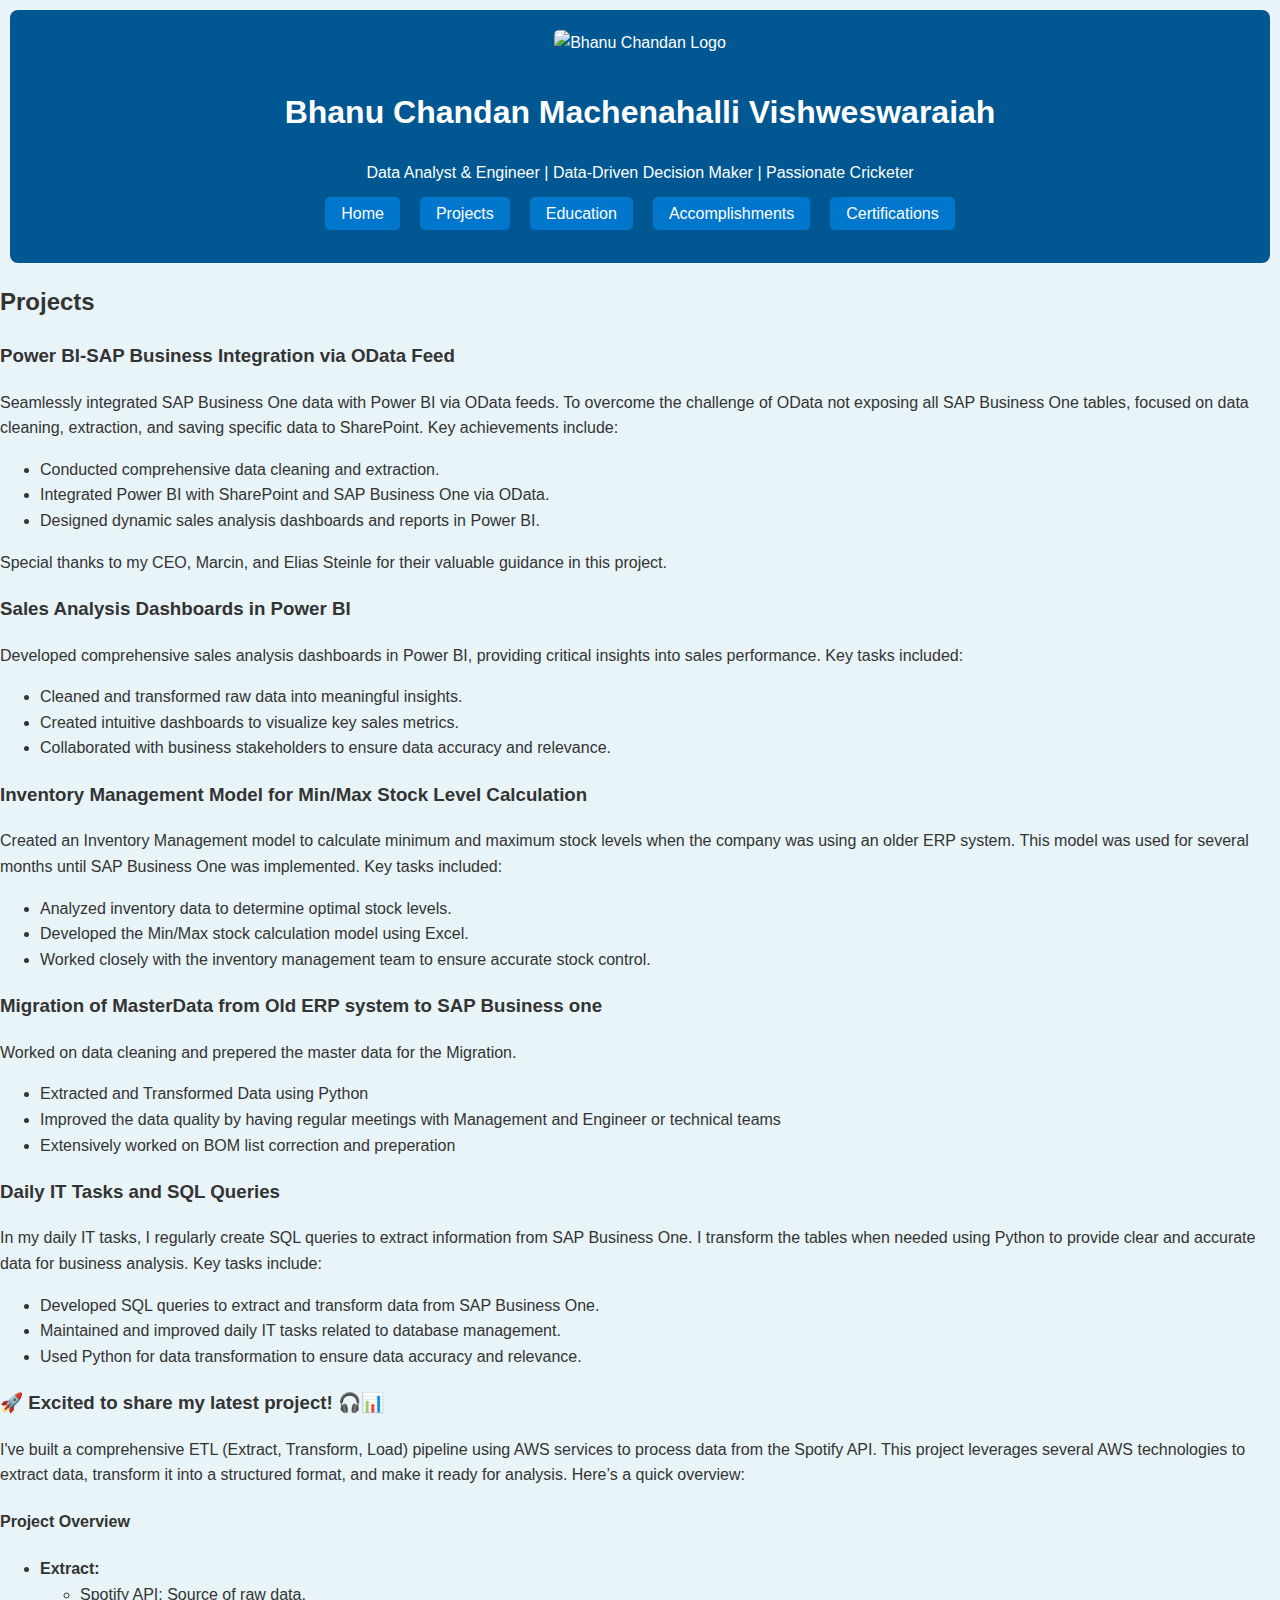
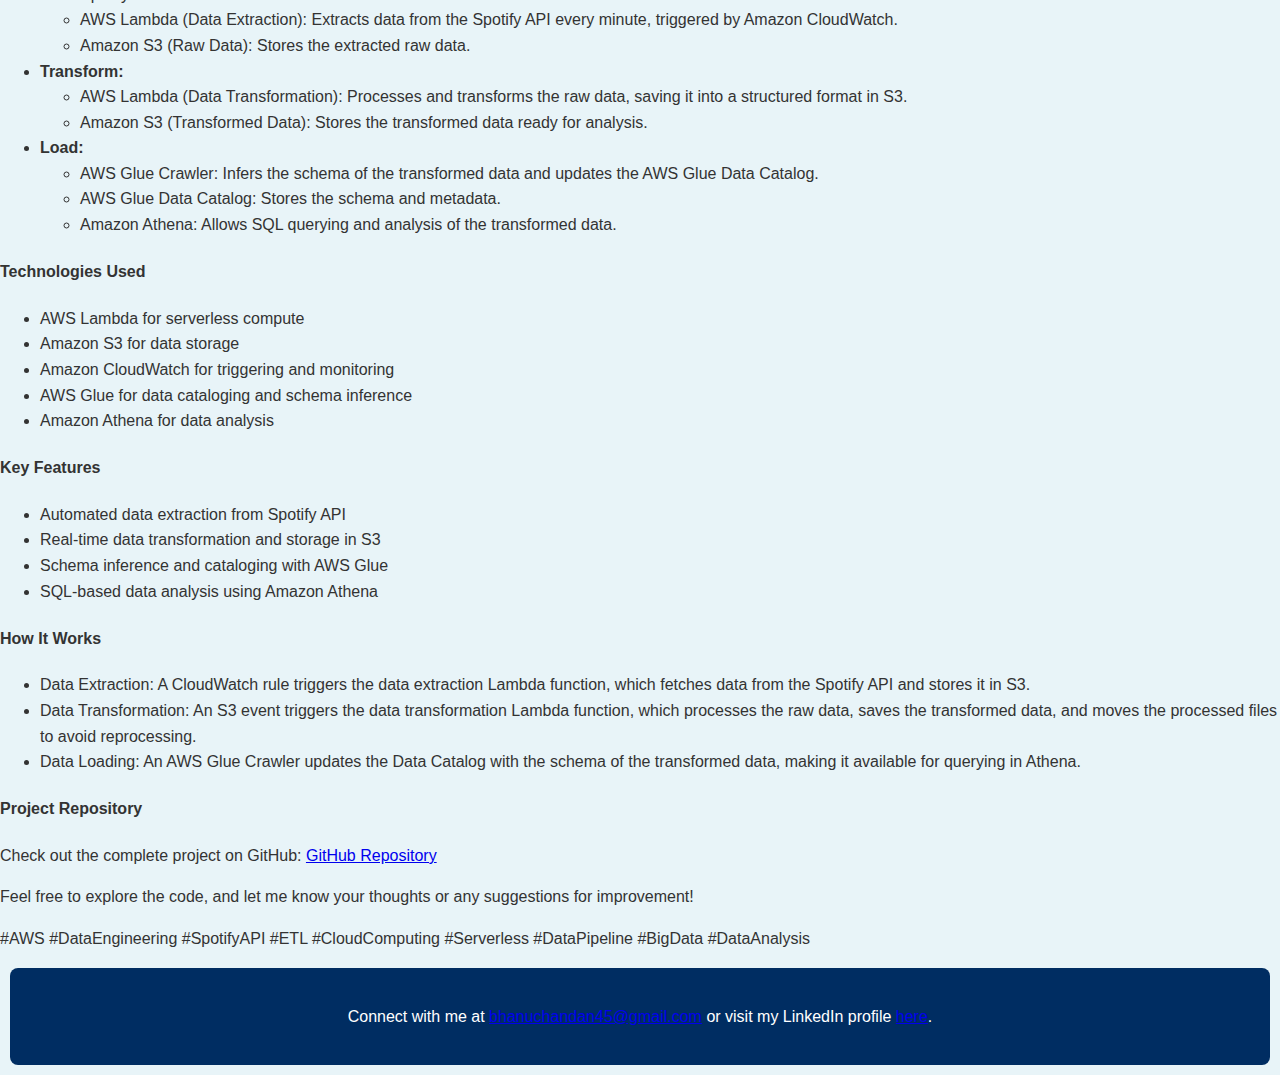
==== projects.html @ 428c8536 "Update projects.html" ====
<!DOCTYPE html>
<html lang="en">
<head>
    <meta charset="UTF-8">
    <meta name="viewport" content="width=device-width, initial-scale=1.0">
    <title>Projects - Bhanu Chandan</title>
    <link rel="stylesheet" href="styles.css">
</head>
<body>
    <header>
        <img src="images/logo.jpg" alt="Bhanu Chandan Logo" class="logo">
        <h1>Bhanu Chandan Machenahalli Vishweswaraiah</h1>
        <p>Data Analyst & Engineer | Data-Driven Decision Maker | Passionate Cricketer</p>
        <nav>
            <ul>
                <li><a href="index.html">Home</a></li>
                <li><a href="projects.html">Projects</a></li>
                <li><a href="education.html">Education</a></li>
                <li><a href="accomplishments.html">Accomplishments</a></li>
                <li><a href="certifications.html">Certifications</a></li>
            </ul>
        </nav>
    </header>
    <section>
        <h2>Projects</h2>
        <div class="project">
            <h3>Power BI-SAP Business Integration via OData Feed</h3>
            <p>Seamlessly integrated SAP Business One data with Power BI via OData feeds. To overcome the challenge of OData not exposing all SAP Business One tables, focused on data cleaning, extraction, and saving specific data to SharePoint. Key achievements include:</p>
            <ul>
                <li>Conducted comprehensive data cleaning and extraction.</li>
                <li>Integrated Power BI with SharePoint and SAP Business One via OData.</li>
                <li>Designed dynamic sales analysis dashboards and reports in Power BI.</li>
            </ul>
            <p>Special thanks to my CEO, Marcin, and Elias Steinle for their valuable guidance in this project.</p>
        </div>
        <div class="project">
            <h3>Sales Analysis Dashboards in Power BI</h3>
            <p>Developed comprehensive sales analysis dashboards in Power BI, providing critical insights into sales performance. Key tasks included:</p>
            <ul>
                <li>Cleaned and transformed raw data into meaningful insights.</li>
                <li>Created intuitive dashboards to visualize key sales metrics.</li>
                <li>Collaborated with business stakeholders to ensure data accuracy and relevance.</li>
            </ul>
        </div>
        <div class="project">
            <h3>Inventory Management Model for Min/Max Stock Level Calculation</h3>
            <p>Created an Inventory Management model to calculate minimum and maximum stock levels when the company was using an older ERP system. This model was used for several months until SAP Business One was implemented. Key tasks included:</p>
            <ul>
                <li>Analyzed inventory data to determine optimal stock levels.</li>
                <li>Developed the Min/Max stock calculation model using Excel.</li>
                <li>Worked closely with the inventory management team to ensure accurate stock control.</li>
            </ul>
        </div>
        <div class="project">
            <h3>Migration of MasterData from Old ERP system to SAP Business one</h3>
            <p>Worked on data cleaning and prepered the master data for the Migration.</p>
            <ul>
                <li>Extracted and Transformed Data using Python</li>
                <li>Improved the data quality by having regular meetings with Management and Engineer or technical teams</li>
                <li>Extensively worked on BOM list correction and preperation</li>
            </ul>
        </div>
        <div class="project">
            <h3>Daily IT Tasks and SQL Queries</h3>
            <p>In my daily IT tasks, I regularly create SQL queries to extract information from SAP Business One. I transform the tables when needed using Python to provide clear and accurate data for business analysis. Key tasks include:</p>
            <ul>
                <li>Developed SQL queries to extract and transform data from SAP Business One.</li>
                <li>Maintained and improved daily IT tasks related to database management.</li>
                <li>Used Python for data transformation to ensure data accuracy and relevance.</li>
            </ul>
        </div>
        <div class="project">
            <h3>🚀 Excited to share my latest project! 🎧📊</h3>
            <p>I've built a comprehensive ETL (Extract, Transform, Load) pipeline using AWS services to process data from the Spotify API. This project leverages several AWS technologies to extract data, transform it into a structured format, and make it ready for analysis. Here’s a quick overview:</p>
            <h4>Project Overview</h4>
            <ul>
                <li><strong>Extract:</strong></li>
                <ul>
                    <li>Spotify API: Source of raw data.</li>
                    <li>AWS Lambda (Data Extraction): Extracts data from the Spotify API every minute, triggered by Amazon CloudWatch.</li>
                    <li>Amazon S3 (Raw Data): Stores the extracted raw data.</li>
                </ul>
                <li><strong>Transform:</strong></li>
                <ul>
                    <li>AWS Lambda (Data Transformation): Processes and transforms the raw data, saving it into a structured format in S3.</li>
                    <li>Amazon S3 (Transformed Data): Stores the transformed data ready for analysis.</li>
                </ul>
                <li><strong>Load:</strong></li>
                <ul>
                    <li>AWS Glue Crawler: Infers the schema of the transformed data and updates the AWS Glue Data Catalog.</li>
                    <li>AWS Glue Data Catalog: Stores the schema and metadata.</li>
                    <li>Amazon Athena: Allows SQL querying and analysis of the transformed data.</li>
                </ul>
            </ul>
            <h4>Technologies Used</h4>
            <ul>
                <li>AWS Lambda for serverless compute</li>
                <li>Amazon S3 for data storage</li>
                <li>Amazon CloudWatch for triggering and monitoring</li>
                <li>AWS Glue for data cataloging and schema inference</li>
                <li>Amazon Athena for data analysis</li>
            </ul>
            <h4>Key Features</h4>
            <ul>
                <li>Automated data extraction from Spotify API</li>
                <li>Real-time data transformation and storage in S3</li>
                <li>Schema inference and cataloging with AWS Glue</li>
                <li>SQL-based data analysis using Amazon Athena</li>
            </ul>
            <h4>How It Works</h4>
            <ul>
                <li>Data Extraction: A CloudWatch rule triggers the data extraction Lambda function, which fetches data from the Spotify API and stores it in S3.</li>
                <li>Data Transformation: An S3 event triggers the data transformation Lambda function, which processes the raw data, saves the transformed data, and moves the processed files to avoid reprocessing.</li>
                <li>Data Loading: An AWS Glue Crawler updates the Data Catalog with the schema of the transformed data, making it available for querying in Athena.</li>
            </ul>
            <h4>Project Repository</h4>
            <p>Check out the complete project on GitHub: <a href="YOUR_GITHUB_REPOSITORY_URL">GitHub Repository</a></p>
            <p>Feel free to explore the code, and let me know your thoughts or any suggestions for improvement!</p>
            <p>#AWS #DataEngineering #SpotifyAPI #ETL #CloudComputing #Serverless #DataPipeline #BigData #DataAnalysis</p>
        </div>
    </section>
    <footer>
        <p>Connect with me at <a href="mailto:bhanuchandan45@gmail.com">bhanuchandan45@gmail.com</a> or visit my LinkedIn profile <a href="https://www.linkedin.com/in/bhanuchandan-mv-2970abb2">here</a>.</p>
    </footer>
</body>
</html>
---- styles.css ----
body {
    font-family: 'Segoe UI', Tahoma, Geneva, Verdana, sans-serif;
    line-height: 1.6;
    margin: 0;
    padding: 0;
    background-color: #e8f4f8;
    color: #333;
}

header {
    background-color: #005792;
    padding: 20px;
    margin: 10px;
    border-radius: 8px;
    color: #ffffff;
    text-align: center;
    position: relative;
}

header .linkedin-link {
    position: absolute;
    top: 15px;
    right: 20px;
    color: #ffffff;
    text-decoration: none;
    padding: 8px 16px;
    background-color: #0077cc;
    border-radius: 5px;
    transition: background-color 0.2s;
}

header .linkedin-link:hover {
    background-color: #005792;
}

.logo {
    width: 150px;
    height: auto;
    margin-bottom: 10px;
    border-radius: 5px;
}

nav ul {
    list-style-type: none;
    padding: 0;
    display: flex;
    justify-content: center;
    gap: 20px;
}

nav ul li {
    display: inline;
}

nav ul li a {
    color: #ffffff;
    text-decoration: none;
    padding: 8px 16px;
    background-color: #0077cc;
    border-radius: 5px;
    transition: background-color 0.2s;
}

nav ul li a:hover {
    background-color: #005792;
}

#hero {
    text-align: center;
    padding: 40px 20px;
    margin: 10px;
    border-radius: 8px;
    box-shadow: 0 4px 6px rgba(0,0,0,0.1);
    background-color: #005792;
    color: #ffffff;
}

#hero h2 {
    color: #ffffff; /* Highlight color for the title */
}

#hero p {
    font-size: 16px;
    line-height: 1.8;
}

#contact-form {
    display: flex;
    flex-direction: column;
    align-items: center;
    gap: 10px;
    margin-top: 20px;
}

#contact-form input,
#contact-form textarea {
    width: 100%;
    max-width: 400px;
    padding: 10px;
    border-radius: 5px;
    border: none;
    box-shadow: 0 4px 6px rgba(0,0,0,0.1);
}

#contact-form textarea {
    resize: none;
    height: 120px;
}

.btn {
    color: #ffffff;
    background-color: #cc5400; /* A vibrant color to attract clicks */
    padding: 12px 28px;
    border-radius: 5px;
    font-weight: bold;
    text-decoration: none;
    display: inline-block;
    transition: background-color 0.3s;
    border: none;
    cursor: pointer;
}

.btn:hover {
    background-color: #cc5400; /* Darker shade on hover for better interaction */
}

#news, #featured-projects, #skills, #graduation-photos {
    background-color: #ffffff;
    padding: 20px;
    margin: 10px;
    border-radius: 8px;
    box-shadow: 0 4px 6px rgba(0,0,0,0.1);
}

#news h2, #featured-projects h2, #skills h2, #graduation-photos h2 {
    text-align: center;
    margin-bottom: 20px;
}

.news-article {
    margin-bottom: 20px;
}

.skills-list {
    list-style-type: none;
    padding: 0;
    text-align: center;
}

.skills-list li {
    background-color: #0077cc;
    color: #ffffff;
    padding: 10px;
    margin: 5px 0;
    border-radius: 5px;
    box-shadow: 0 2px 4px rgba(0,0,0,0.1);
    transition: background-color 0.2s ease-in-out;
}

.skills-list li:hover {
    background-color: #005792;
}

footer {
    background-color: #002d62;
    color: #ffffff;
    text-align: center;
    padding: 20px;
    margin: 10px;
    border-radius: 8px;
    position: relative;
}

#back-to-top {
    position: fixed;
    bottom: 30px;
    right: 30px;
    background-color: #0077cc;
    color: #ffffff;
    border: none;
    border-radius: 50%;
    width: 40px;
    height: 40px;
    cursor: pointer;
    box-shadow: 0 4px 6px rgba(0,0,0,0.1);
    transition: background-color 0.2s, box-shadow 0.2s;
    display: none;
}

#back-to-top:hover {
    background-color: #005792;
    box-shadow: 0 6px 8px rgba(0,0,0,0.15);
}

.photo-gallery {
    display: flex;
    justify-content: center;
    gap: 20px;
    flex-wrap: wrap;
}

.photo-gallery img {
    width: 200px;
    height: auto;
    border-radius: 8px;
    box-shadow: 0 4px 6px rgba(0,0,0,0.1);
    transition: transform 0.2s ease;
}

.photo-gallery img:hover {
    transform: scale(1.05);
}
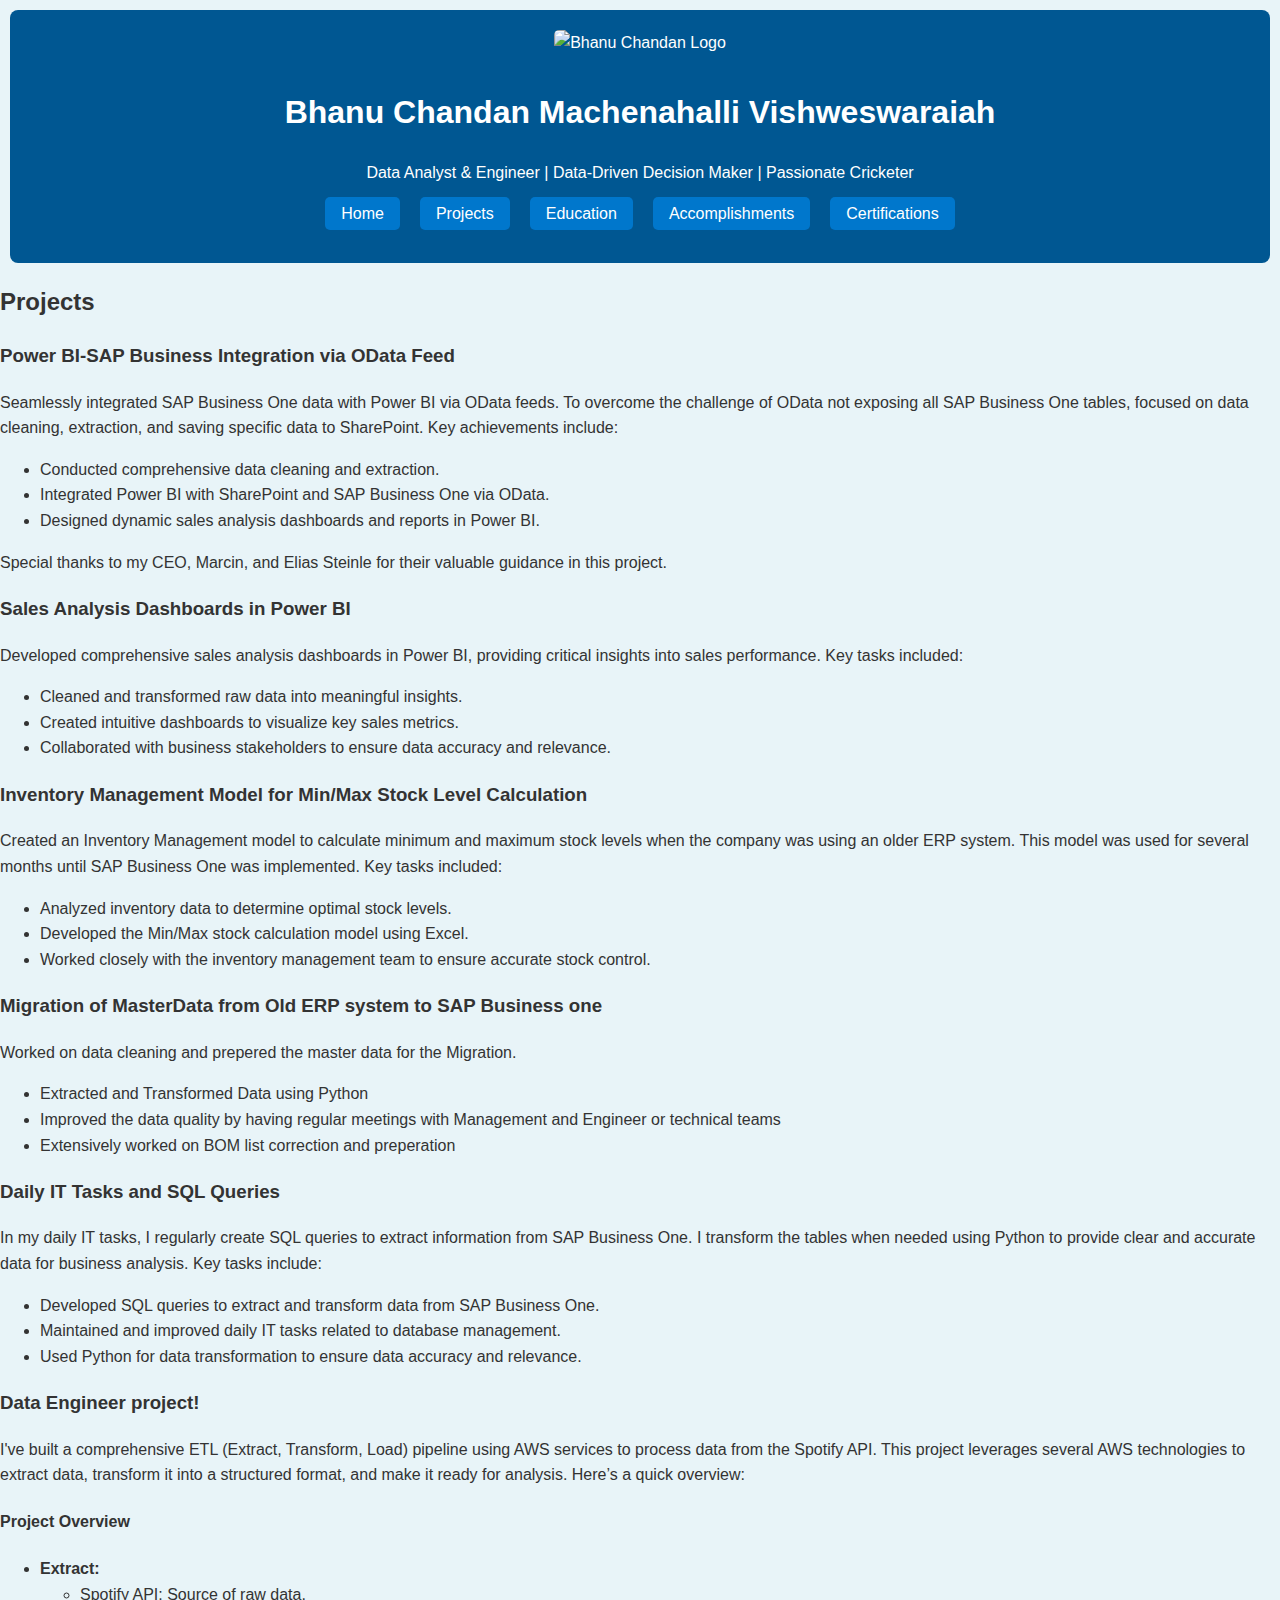
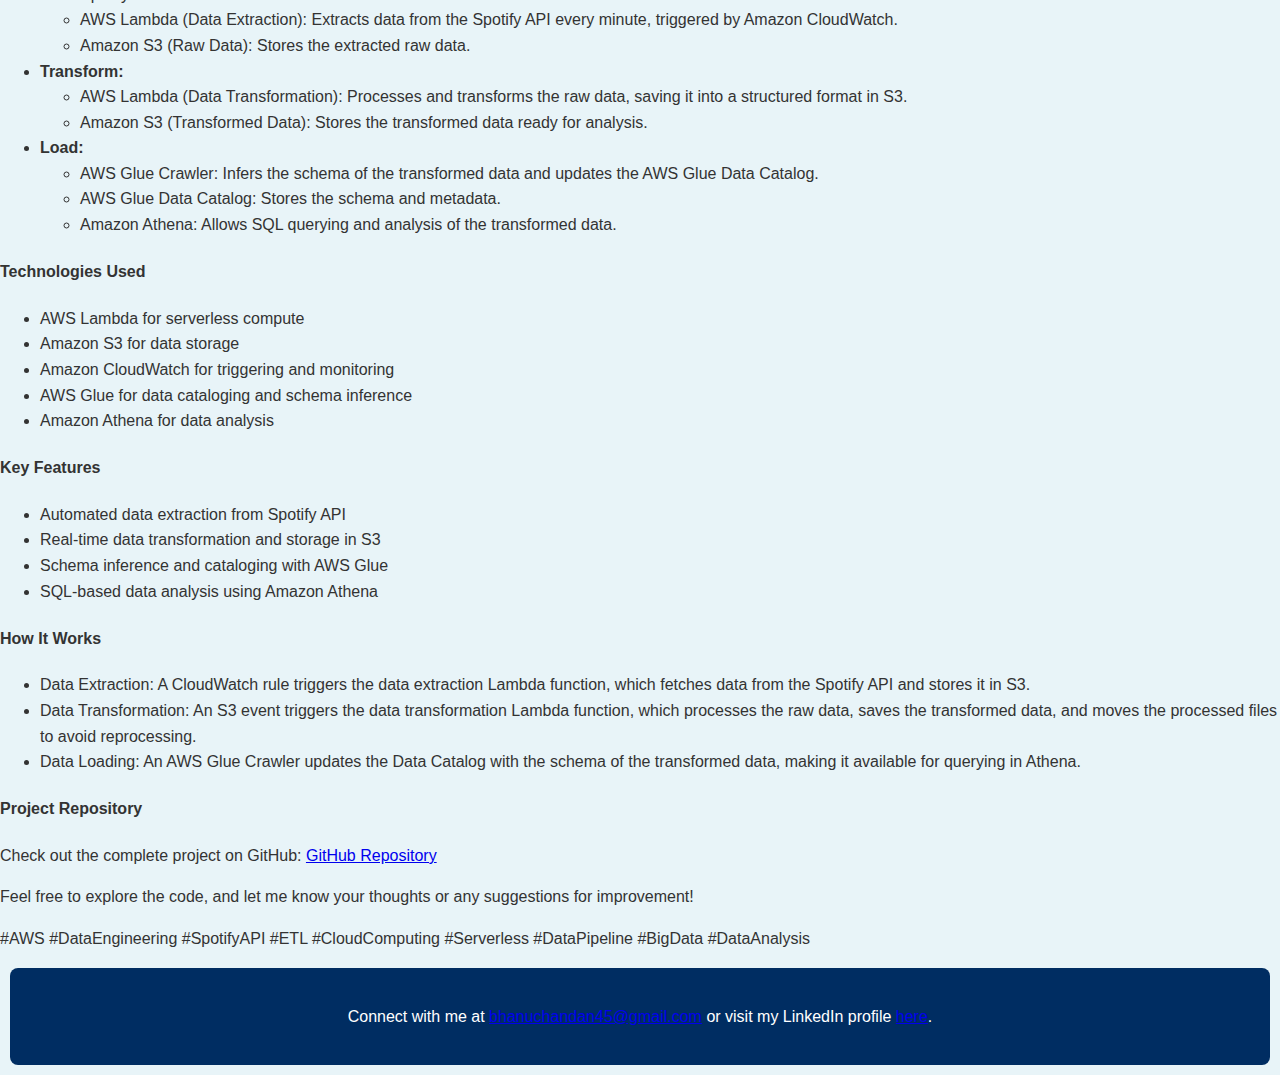
==== commit 13f6b21b: "Update projects.html" ====
--- a/projects.html
+++ b/projects.html
@@ -70,7 +70,7 @@
             </ul>
         </div>
         <div class="project">
-            <h3>🚀 Excited to share my latest project! 🎧📊</h3>
+            <h3> Data Engineer project! </h3>
             <p>I've built a comprehensive ETL (Extract, Transform, Load) pipeline using AWS services to process data from the Spotify API. This project leverages several AWS technologies to extract data, transform it into a structured format, and make it ready for analysis. Here’s a quick overview:</p>
             <h4>Project Overview</h4>
             <ul>
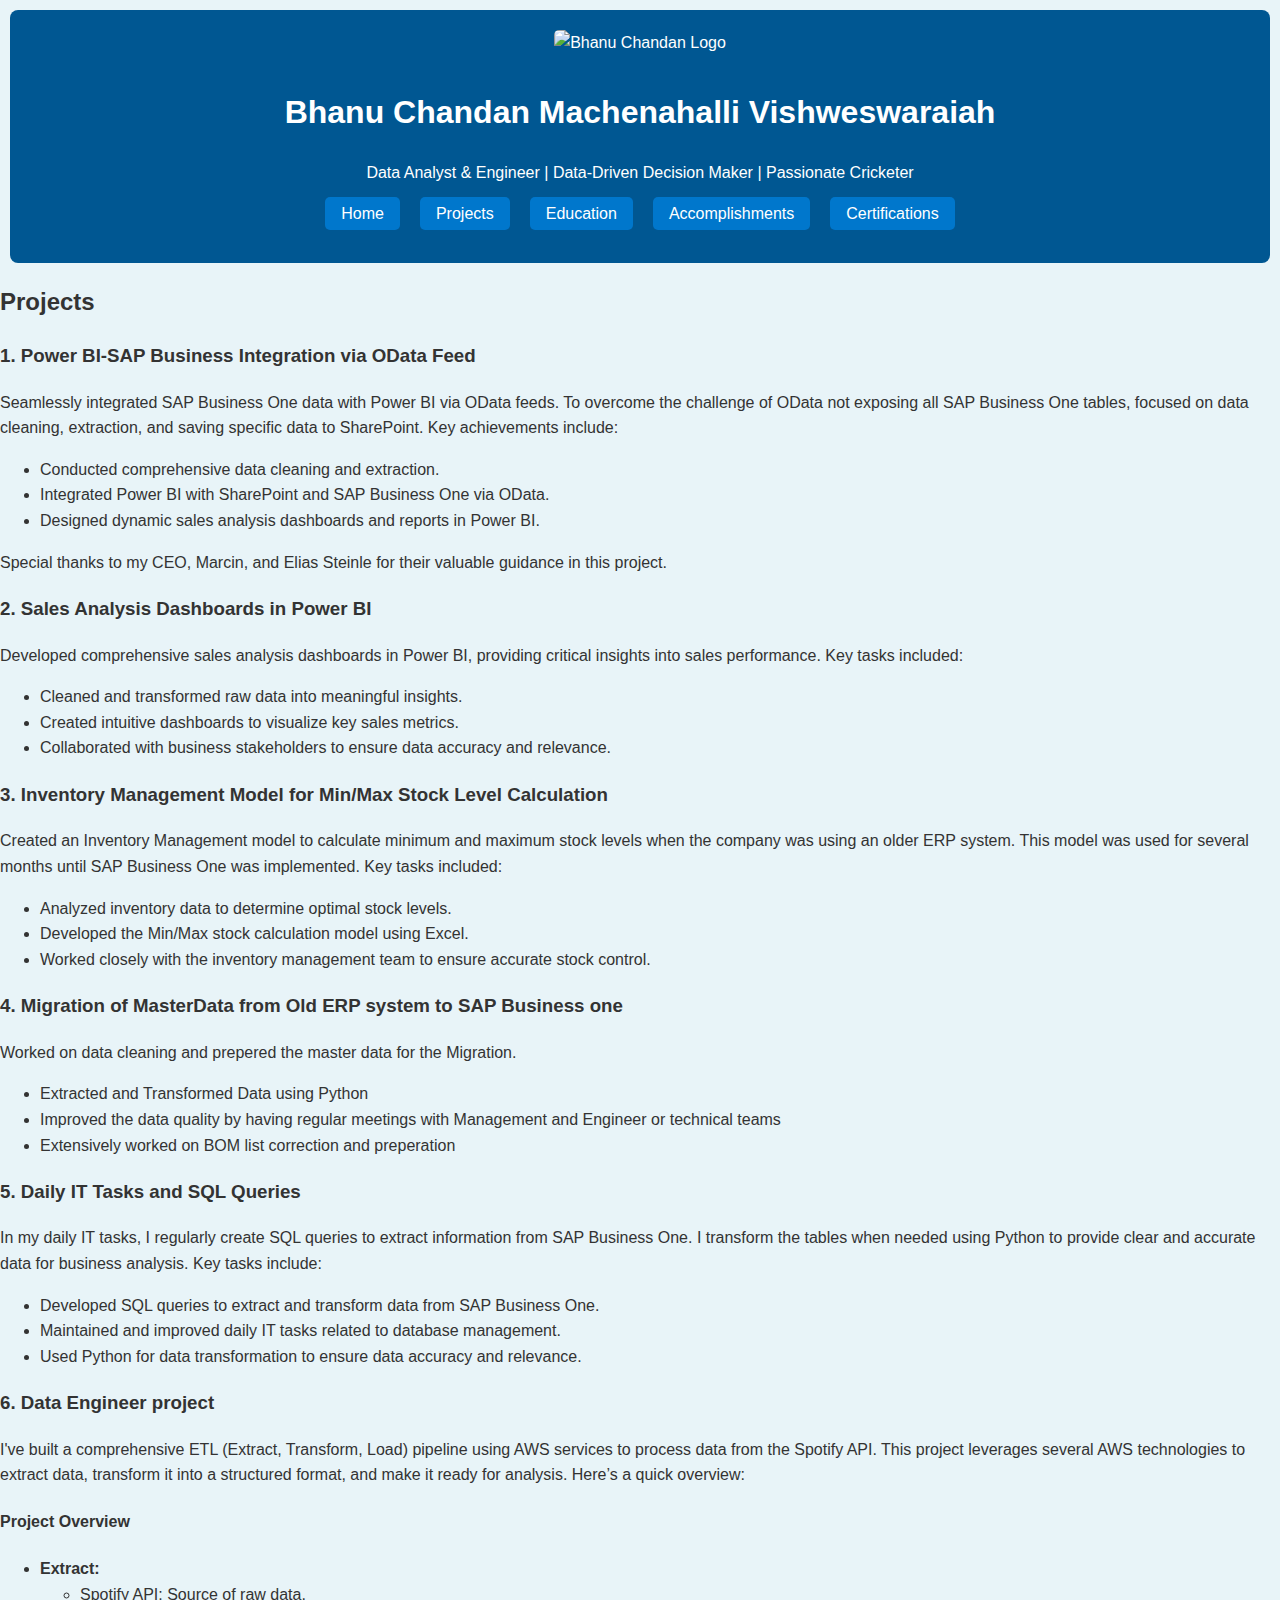
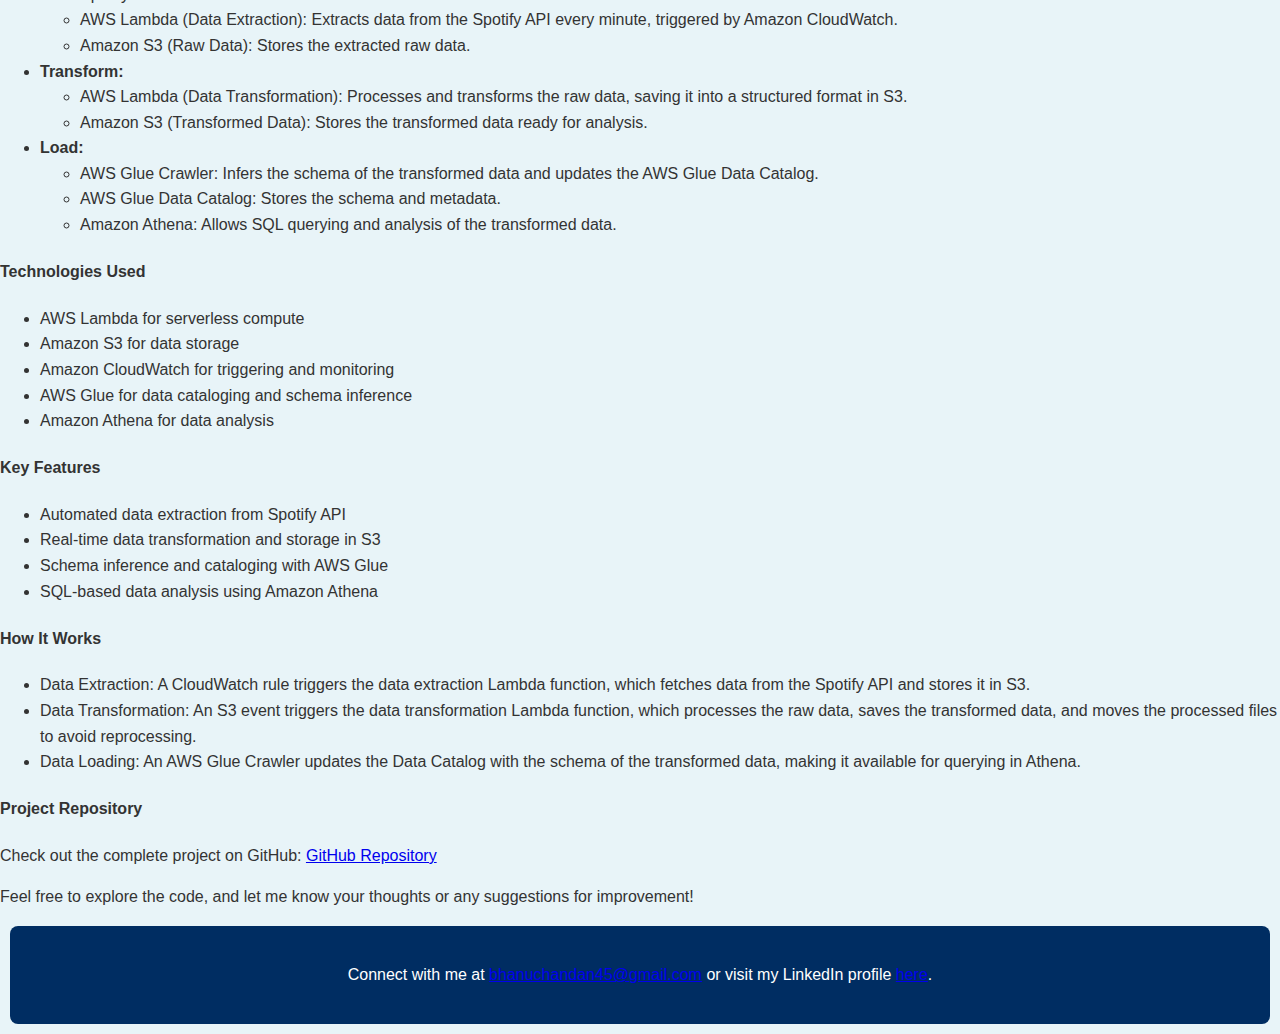
==== commit e36177fe: "Update projects.html" ====
--- a/projects.html
+++ b/projects.html
@@ -24,7 +24,7 @@
     <section>
         <h2>Projects</h2>
         <div class="project">
-            <h3>Power BI-SAP Business Integration via OData Feed</h3>
+            <h3>1. Power BI-SAP Business Integration via OData Feed</h3>
             <p>Seamlessly integrated SAP Business One data with Power BI via OData feeds. To overcome the challenge of OData not exposing all SAP Business One tables, focused on data cleaning, extraction, and saving specific data to SharePoint. Key achievements include:</p>
             <ul>
                 <li>Conducted comprehensive data cleaning and extraction.</li>
@@ -34,7 +34,7 @@
             <p>Special thanks to my CEO, Marcin, and Elias Steinle for their valuable guidance in this project.</p>
         </div>
         <div class="project">
-            <h3>Sales Analysis Dashboards in Power BI</h3>
+            <h3>2. Sales Analysis Dashboards in Power BI</h3>
             <p>Developed comprehensive sales analysis dashboards in Power BI, providing critical insights into sales performance. Key tasks included:</p>
             <ul>
                 <li>Cleaned and transformed raw data into meaningful insights.</li>
@@ -43,7 +43,7 @@
             </ul>
         </div>
         <div class="project">
-            <h3>Inventory Management Model for Min/Max Stock Level Calculation</h3>
+            <h3>3. Inventory Management Model for Min/Max Stock Level Calculation</h3>
             <p>Created an Inventory Management model to calculate minimum and maximum stock levels when the company was using an older ERP system. This model was used for several months until SAP Business One was implemented. Key tasks included:</p>
             <ul>
                 <li>Analyzed inventory data to determine optimal stock levels.</li>
@@ -52,7 +52,7 @@
             </ul>
         </div>
         <div class="project">
-            <h3>Migration of MasterData from Old ERP system to SAP Business one</h3>
+            <h3>4. Migration of MasterData from Old ERP system to SAP Business one</h3>
             <p>Worked on data cleaning and prepered the master data for the Migration.</p>
             <ul>
                 <li>Extracted and Transformed Data using Python</li>
@@ -61,7 +61,7 @@
             </ul>
         </div>
         <div class="project">
-            <h3>Daily IT Tasks and SQL Queries</h3>
+            <h3>5. Daily IT Tasks and SQL Queries</h3>
             <p>In my daily IT tasks, I regularly create SQL queries to extract information from SAP Business One. I transform the tables when needed using Python to provide clear and accurate data for business analysis. Key tasks include:</p>
             <ul>
                 <li>Developed SQL queries to extract and transform data from SAP Business One.</li>
@@ -70,7 +70,7 @@
             </ul>
         </div>
         <div class="project">
-            <h3> Data Engineer project! </h3>
+            <h3>6. Data Engineer project </h3>
             <p>I've built a comprehensive ETL (Extract, Transform, Load) pipeline using AWS services to process data from the Spotify API. This project leverages several AWS technologies to extract data, transform it into a structured format, and make it ready for analysis. Here’s a quick overview:</p>
             <h4>Project Overview</h4>
             <ul>
@@ -116,7 +116,7 @@
             <h4>Project Repository</h4>
             <p>Check out the complete project on GitHub: <a href="YOUR_GITHUB_REPOSITORY_URL">GitHub Repository</a></p>
             <p>Feel free to explore the code, and let me know your thoughts or any suggestions for improvement!</p>
-            <p>#AWS #DataEngineering #SpotifyAPI #ETL #CloudComputing #Serverless #DataPipeline #BigData #DataAnalysis</p>
+            
         </div>
     </section>
     <footer>
